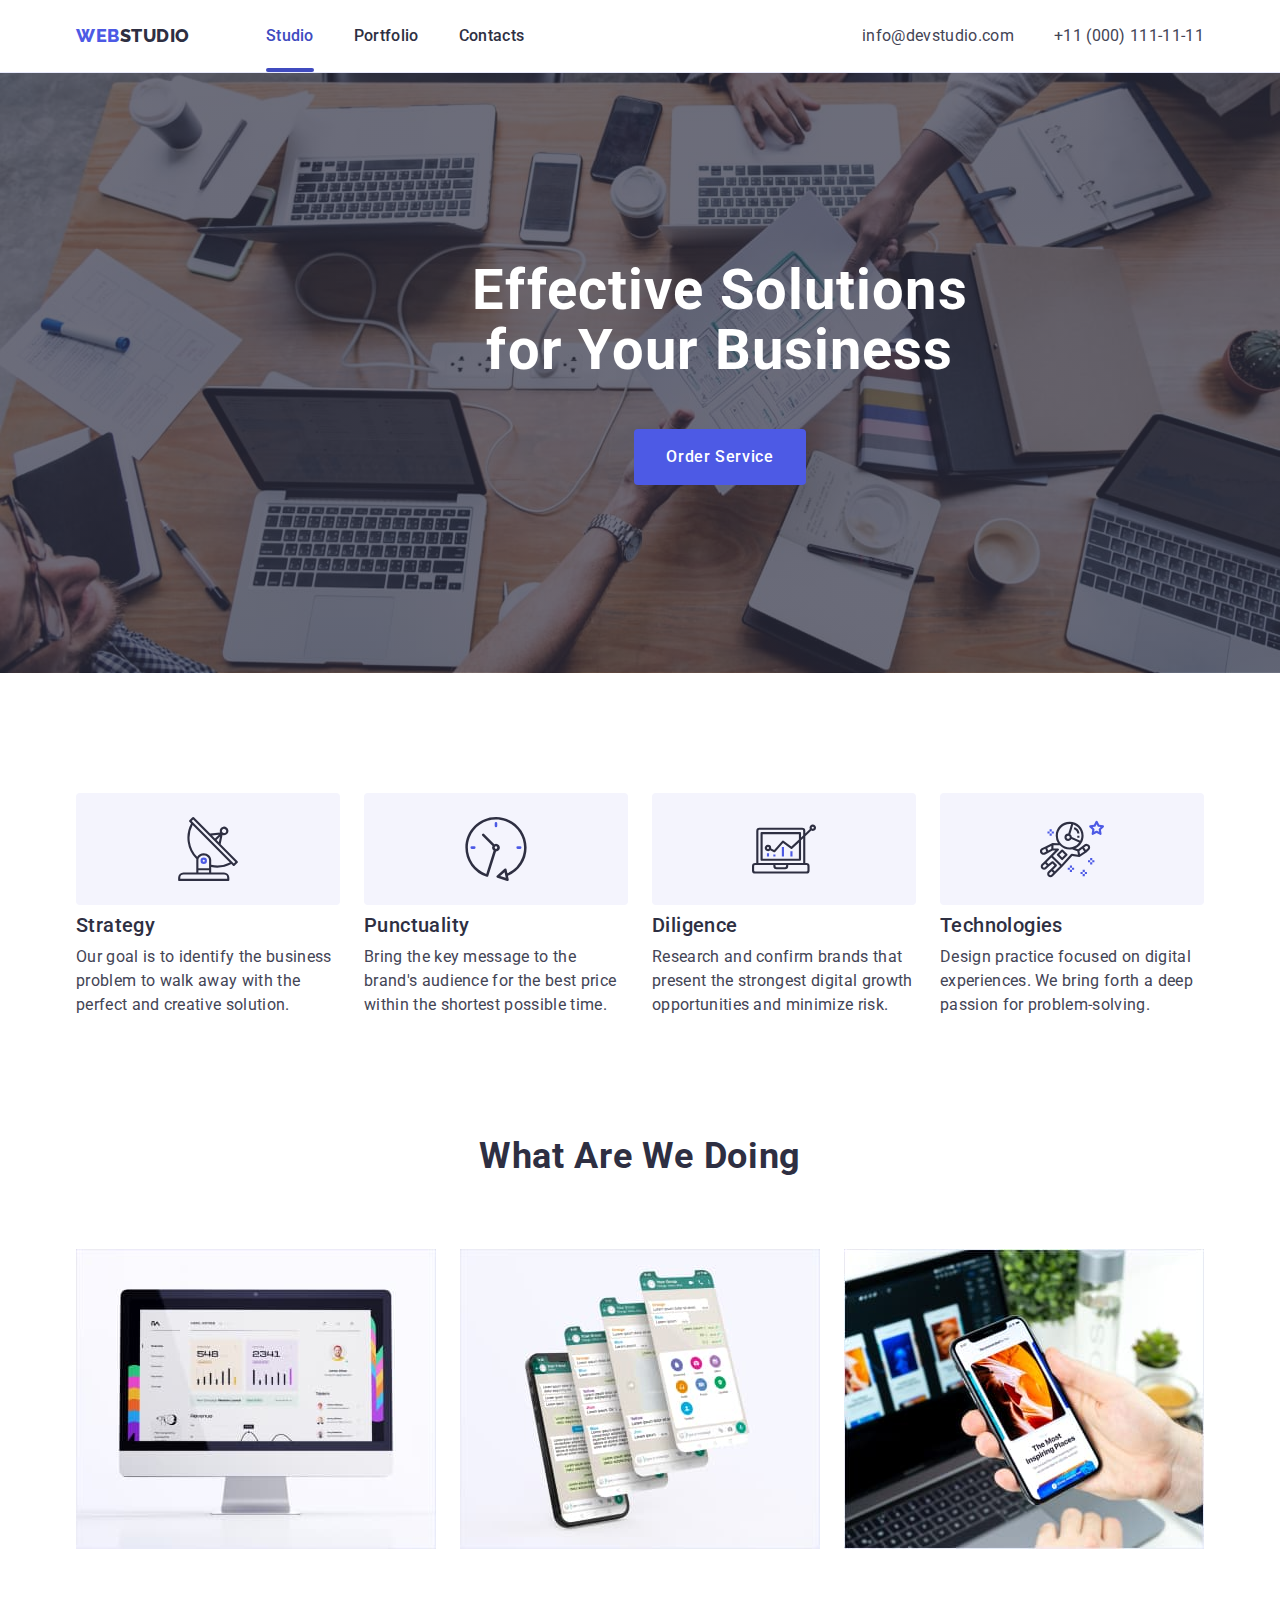
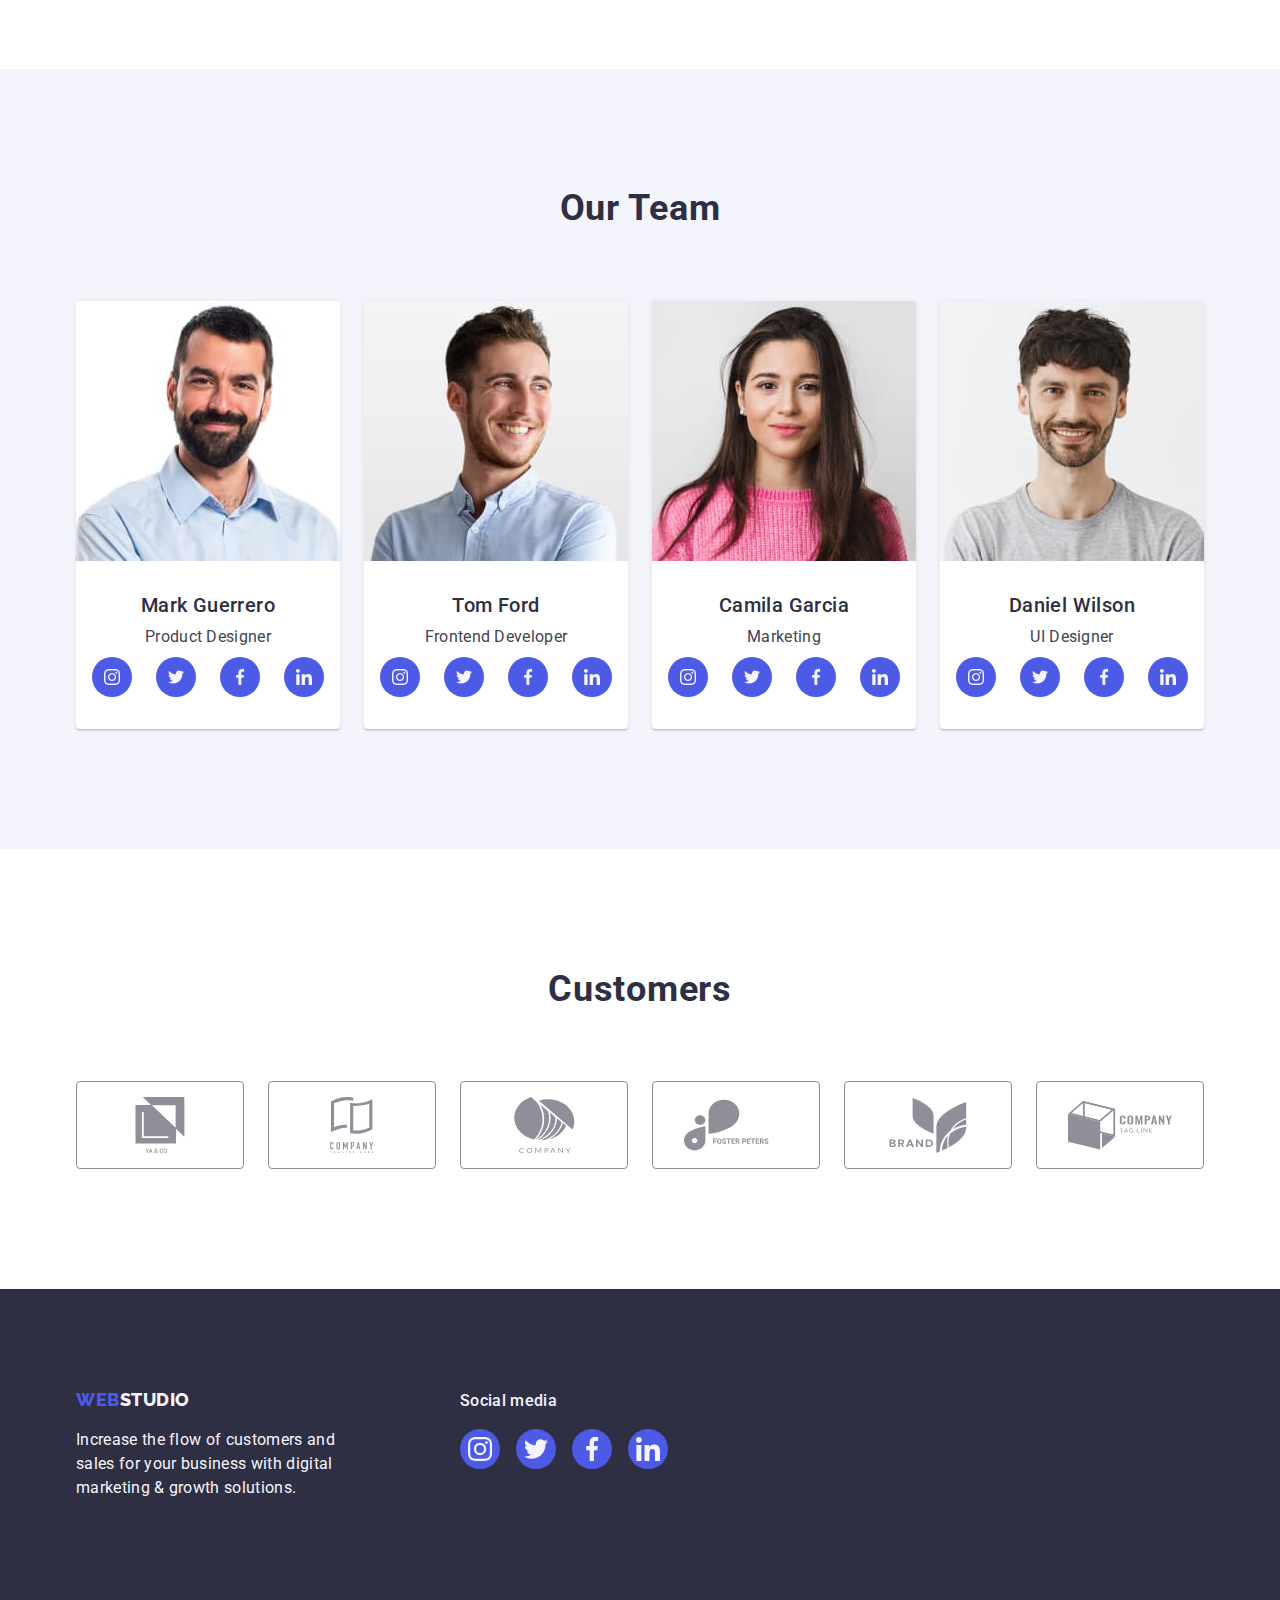
==== index.html @ 8e132cdf "Initial commit" ====
<!DOCTYPE html>
<html lang="en">
  <head>
    <meta charset="UTF-8" />
    <meta http-equiv="X-UA-Compatible" content="IE=edge" />
    <meta name="viewport" content="width=device-width, initial-scale=1.0" />
    <title>Document</title>
    <link rel="preconnect" href="https://fonts.googleapis.com" />
    <link rel="preconnect" href="https://fonts.gstatic.com" crossorigin />
    <link
      href="https://fonts.googleapis.com/css2?family=Montserrat:wght@400;700&family=Raleway:wght@800&family=Roboto:wght@400;500;700;900&display=swap"
      rel="stylesheet"
    />
    <link
      rel="stylesheet"
      href="https://cdn.jsdelivr.net/npm/modern-normalize@1.1.0/modern-normalize.min.css"
    />
    <link href="./css/styles.css" rel="stylesheet" />
  </head>
  <body>
    <header class="header">
      <div class="container page-header-container">
        <nav class="header-navigation">
          <a href="./index.html" class="logo link"
            >Web<span class="header-logo-second">Studio</span></a
          >
          <ul class="header-list list">
            <li class="header-item">
              <a href="./index.html" class="header-link link active">Studio</a>
            </li>
            <li class="header-item">
              <a href="./portfolio.html" class="header-link link">Portfolio</a>
            </li>
            <li class="header-item">
              <a href="" class="header-link link">Contacts</a>
            </li>
          </ul>
        </nav>
        <address class="adress">
          <ul class="header-list list">
            <li class="header-item">
              <a
                href="mailto:info@devstudio.com"
                class="header-link-adress link"
                >info@devstudio.com</a
              >
            </li>
            <li class="header-item">
              <a href="tel:+110001111111" class="header-link-adress link"
                >+11 (000) 111-11-11</a
              >
            </li>
          </ul>
        </address>
      </div>
    </header>
    <main>
      <!--HERO-->
      <section class="hero">
        <div class="container hero-container">
          <h1 class="hero-title">Effective Solutions for Your Business</h1>
          <button type="button" class="hero-button" data-modal-open>
            Order Service
          </button>
        </div>
      </section>
      <!--BASIS-->
      <section class="basis section">
        <div class="container">
          <h2 hidden class="basis-title-hidden">Work principles</h2>
          <ul class="basis-list list">
            <li class="basis-item">
              <div class="basis-link">
                <svg class="basis-icon" width="64" height="64">
                  <use href="./images/for_sprite/sprite.svg#icon-antenna"></use>
                </svg>
              </div>
              <h3 class="basis-mini-title">Strategy</h3>
              <p class="basis-text">
                Our goal is to identify the business problem to walk away with
                the perfect and creative solution.
              </p>
            </li>
            <li class="basis-item">
              <div class="basis-link">
                <svg class="basis-icon" width="64" height="64">
                  <use href="./images/for_sprite/sprite.svg#icon-clock"></use>
                </svg>
              </div>
              <h3 class="basis-mini-title">Punctuality</h3>
              <p class="basis-text">
                Bring the key message to the brand's audience for the best price
                within the shortest possible time.
              </p>
            </li>
            <li class="basis-item">
              <div class="basis-link">
                <svg class="basis-icon" width="64" height="64">
                  <use href="./images/for_sprite/sprite.svg#icon-diagram"></use>
                </svg>
              </div>
              <h3 class="basis-mini-title">Diligence</h3>
              <p class="basis-text">
                Research and confirm brands that present the strongest digital
                growth opportunities and minimize risk.
              </p>
            </li>
            <li class="basis-item">
              <div class="basis-link">
                <svg class="basis-icon" width="64" height="64">
                  <use
                    href="./images/for_sprite/sprite.svg#icon-astronaut"
                  ></use>
                </svg>
              </div>
              <h3 class="basis-mini-title">Technologies</h3>
              <p class="basis-text">
                Design practice focused on digital experiences. We bring forth a
                deep passion for problem-solving.
              </p>
            </li>
          </ul>
        </div>
      </section>
      <!--Work-->
      <section class="work">
        <div class="container">
          <h2 class="work-title">What are we doing</h2>
          <ul class="work-list list">
            <li class="work-item">
              <img
                class="work-img"
                src="./images/computer.jpg"
                alt="computer"
                width="360"
                height="300"
              />
            </li>
            <li class="work-item">
              <img
                class="work-img"
                src="./images/phone.jpg"
                alt="phone screen"
                width="360"
                height="300"
              />
            </li>
            <li class="work-item">
              <img
                class="work-img"
                src="./images/phoneinhands.jpg"
                alt="phone and computer"
                width="360"
                height="300"
              />
            </li>
          </ul>
        </div>
      </section>
      <!--Team-->
      <section class="team section">
        <div class="container">
          <h2 class="team-main-title">Our Team</h2>
          <ul class="team-list list">
            <li class="team-item">
              <img
                class="team-img"
                src="./images/markguerrero.jpg"
                alt="Mark Guerrero"
                width="264"
                height="260"
              />
              <div class="our-team">
                <h3 class="team-second-title">Mark Guerrero</h3>
                <p class="team-text">Product Designer</p>
                <ul class="social-list list">
                  <li class="social-list-item">
                    <a href="" class="social-list-link">
                      <svg class="social-list-icon" width="16" height="16">
                        <use
                          href="./images/for_sprite/sprite.svg#icon-instagram"
                        ></use>
                      </svg>
                    </a>
                  </li>
                  <li class="social-list-item">
                    <a href="" class="social-list-link">
                      <svg class="social-list-icon" width="16" height="16">
                        <use
                          href="./images/for_sprite/sprite.svg#icon-twitter"
                        ></use>
                      </svg>
                    </a>
                  </li>
                  <li class="social-list-item">
                    <a href="" class="social-list-link">
                      <svg class="social-list-icon" width="16" height="16">
                        <use
                          href="./images/for_sprite/sprite.svg#icon-facebook"
                        ></use>
                      </svg>
                    </a>
                  </li>
                  <li class="social-list-item">
                    <a href="" class="social-list-link">
                      <svg class="social-list-icon" width="16" height="16">
                        <use
                          href="./images/for_sprite/sprite.svg#icon-linkedin"
                        ></use>
                      </svg>
                    </a>
                  </li>
                </ul>
              </div>
            </li>
            <li class="team-item">
              <img
                class="team-img"
                src="./images/tomford.jpg"
                alt="Tom Ford"
                width="264"
                height="260"
              />
              <div class="our-team">
                <h3 class="team-second-title">Tom Ford</h3>
                <p class="team-text">Frontend Developer</p>
                <ul class="social-list list">
                  <li class="social-list-item">
                    <a href="" class="social-list-link">
                      <svg class="social-list-icon" width="16" height="16">
                        <use
                          href="./images/for_sprite/sprite.svg#icon-instagram"
                        ></use>
                      </svg>
                    </a>
                  </li>
                  <li class="social-list-item">
                    <a href="" class="social-list-link">
                      <svg class="social-list-icon" width="16" height="16">
                        <use
                          href="./images/for_sprite/sprite.svg#icon-twitter"
                        ></use>
                      </svg>
                    </a>
                  </li>
                  <li class="social-list-item">
                    <a href="" class="social-list-link">
                      <svg class="social-list-icon" width="16" height="16">
                        <use
                          href="./images/for_sprite/sprite.svg#icon-facebook"
                        ></use>
                      </svg>
                    </a>
                  </li>
                  <li class="social-list-item">
                    <a href="" class="social-list-link">
                      <svg class="social-list-icon" width="16" height="16">
                        <use
                          href="./images/for_sprite/sprite.svg#icon-linkedin"
                        ></use>
                      </svg>
                    </a>
                  </li>
                </ul>
              </div>
            </li>
            <li class="team-item">
              <img
                class="team-img"
                src="./images/camilagarcia.jpg"
                alt="Camila Garcia"
                width="264"
                height="260"
              />
              <div class="our-team">
                <h3 class="team-second-title">Camila Garcia</h3>
                <p class="team-text">Marketing</p>
                <ul class="social-list list">
                  <li class="social-list-item">
                    <a href="" class="social-list-link">
                      <svg class="social-list-icon" width="16" height="16">
                        <use
                          href="./images/for_sprite/sprite.svg#icon-instagram"
                        ></use>
                      </svg>
                    </a>
                  </li>
                  <li class="social-list-item">
                    <a href="" class="social-list-link">
                      <svg class="social-list-icon" width="16" height="16">
                        <use
                          href="./images/for_sprite/sprite.svg#icon-twitter"
                        ></use>
                      </svg>
                    </a>
                  </li>
                  <li class="social-list-item">
                    <a href="" class="social-list-link">
                      <svg class="social-list-icon" width="16" height="16">
                        <use
                          href="./images/for_sprite/sprite.svg#icon-facebook"
                        ></use>
                      </svg>
                    </a>
                  </li>
                  <li class="social-list-item">
                    <a href="" class="social-list-link">
                      <svg class="social-list-icon" width="16" height="16">
                        <use
                          href="./images/for_sprite/sprite.svg#icon-linkedin"
                        ></use>
                      </svg>
                    </a>
                  </li>
                </ul>
              </div>
            </li>
            <li class="team-item">
              <img
                class="team-img"
                src="./images/danielwilson.jpg"
                alt="Daniel Wilson"
                width="264"
                height="260"
              />
              <div class="our-team">
                <h3 class="team-second-title">Daniel Wilson</h3>
                <p class="team-text">UI Designer</p>
                <ul class="social-list list">
                  <li class="social-list-item">
                    <a href="" class="social-list-link">
                      <svg class="social-list-icon" width="16" height="16">
                        <use
                          href="./images/for_sprite/sprite.svg#icon-instagram"
                        ></use>
                      </svg>
                    </a>
                  </li>
                  <li class="social-list-item">
                    <a href="" class="social-list-link">
                      <svg class="social-list-icon" width="16" height="16">
                        <use
                          href="./images/for_sprite/sprite.svg#icon-twitter"
                        ></use>
                      </svg>
                    </a>
                  </li>
                  <li class="social-list-item">
                    <a href="" class="social-list-link">
                      <svg class="social-list-icon" width="16" height="16">
                        <use
                          href="./images/for_sprite/sprite.svg#icon-facebook"
                        ></use>
                      </svg>
                    </a>
                  </li>
                  <li class="social-list-item">
                    <a href="" class="social-list-link">
                      <svg class="social-list-icon" width="16" height="16">
                        <use
                          href="./images/for_sprite/sprite.svg#icon-linkedin"
                        ></use>
                      </svg>
                    </a>
                  </li>
                </ul>
              </div>
            </li>
          </ul>
        </div>
      </section>

      <!--Customers-->

      <section class="customers section">
        <div class="customers-container container">
          <h2 class="customers-title">Customers</h2>
          <ul class="customers-list list">
            <li class="customers-list-item">
              <a href="" class="customers-list-link link">
                <svg class="customers-list-icon" width="104" height="56">
                  <use
                    href="./images/for_sprite/sprite.svg#icon-group-one"
                  ></use>
                </svg>
              </a>
            </li>
            <li class="customers-list-item">
              <a href="" class="customers-list-link link">
                <svg class="customers-list-icon" width="104" height="56">
                  <use
                    href="./images/for_sprite/sprite.svg#icon-group-two"
                  ></use>
                </svg>
              </a>
            </li>
            <li class="customers-list-item">
              <a href="" class="customers-list-link link">
                <svg class="customers-list-icon" width="104" height="56">
                  <use
                    href="./images/for_sprite/sprite.svg#icon-group-three"
                  ></use>
                </svg>
              </a>
            </li>
            <li class="customers-list-item">
              <a href="" class="customers-list-link link">
                <svg class="customers-list-icon" width="104" height="56">
                  <use
                    href="./images/for_sprite/sprite.svg#icon-group-four"
                  ></use>
                </svg>
              </a>
            </li>
            <li class="customers-list-item">
              <a href="" class="customers-list-link link">
                <svg class="customers-list-icon" width="104" height="56">
                  <use
                    href="./images/for_sprite/sprite.svg#icon-group-five"
                  ></use>
                </svg>
              </a>
            </li>
            <li class="customers-list-item">
              <a href="" class="customers-list-link link">
                <svg class="customers-list-icon" width="104" height="56">
                  <use
                    href="./images/for_sprite/sprite.svg#icon-group-six"
                  ></use>
                </svg>
              </a>
            </li>
          </ul>
        </div>
      </section>
    </main>
    <footer class="footer page-footer-container">
      <div class="container main-footer-container">
        <div class="footer-container">
          <a href="./index.html" class="logo link"
            >Web<span class="footer-logo-second">Studio</span></a
          >
          <p class="footer-text">
            Increase the flow of customers and sales for your business with
            digital marketing & growth solutions.
          </p>
        </div>
        <div class="footer-social-container">
          <p class="footer-title">Social media</p>
          <ul class="footer-social-list list">
            <li class="footer-social-list-item">
              <a href="" class="footer-social-list-link">
                <svg class="social-list-icon" width="24" height="24">
                  <use
                    href="./images/for_sprite/sprite.svg#icon-instagram"
                  ></use>
                </svg>
              </a>
            </li>
            <li class="social-list-item">
              <a href="" class="footer-social-list-link">
                <svg class="social-list-icon" width="24" height="24">
                  <use href="./images/for_sprite/sprite.svg#icon-twitter"></use>
                </svg>
              </a>
            </li>
            <li class="social-list-item">
              <a href="" class="footer-social-list-link">
                <svg class="social-list-icon" width="24" height="24">
                  <use
                    href="./images/for_sprite/sprite.svg#icon-facebook"
                  ></use>
                </svg>
              </a>
            </li>
            <li class="social-list-item">
              <a href="" class="footer-social-list-link">
                <svg class="social-list-icon" width="24" height="24">
                  <use
                    href="./images/for_sprite/sprite.svg#icon-linkedin"
                  ></use>
                </svg>
              </a>
            </li>
          </ul>
        </div>
      </div>
    </footer>

    <div class="backdrop is-hidden" data-modal>
      <div class="modal">
        <button type="button" class="modal-close-btn" data-modal-close>
          <svg class="modal-close-btn-icon" width="8" height="8">
            <use href="./images/for_sprite/sprite.svg#icon-close-modal"></use>
          </svg>
        </button>
      </div>
    </div>
    <script src="./js/modal.js"></script>
  </body>
</html>
---- css/styles.css ----
:root {
  --main-color-text: #2e2f42;
  --second-color-text: #434455;
  --main-color-backgrond-dark: #2e2f42;
  --second-color-background-dark: #434455;

  --main-color-background-light: #ffffff;
  --second-color-background-light: #f4f4fd;
  --color-focus-hover: #404bbf;
  --color-logo-button: #4d5ae5;
  --background-img-color: GREY;
  --border-color: #e7e9fc;
  --social-hover-color: #31d0aa;
  --customers-color: #8e8f99;

  --transition-duration-and-timing: 250ms cubic-bezier(0.4, 0, 0.2, 1);

  --modal-window-background: #fcfcfc;
}
body {
  font-family: "Roboto", sans-serif;
  color: var(--second-color-background-dark);
  background-color: var(--main-color-background-light);
}

h1,
h2,
h3,
h4,
h5,
h6,
p {
  margin-top: 0;
  margin-bottom: 0;
}

ul {
  margin-top: 0;
  margin-bottom: 0;
  padding-left: 0;
}

img {
  display: block;
}

button {
  cursor: pointer;
}

.list {
  list-style: none;
}

.link {
  text-decoration: none;
}

.container {
  margin-left: auto;
  margin-right: auto;
  width: 1158px;
  padding-left: 15px;
  padding-right: 15px;
}

.section {
  padding-top: 120px;
  padding-bottom: 120px;
}

/*=================================================MAIN PAGE=============================================*/

/* ==================HEADER================*/
.page-header-container {
  display: flex;
  align-items: center;
  justify-content: space-between;
}

.header {
  padding-top: 24px;
  padding-bottom: 24px;
  border-bottom: 1px solid var(--border-color);
}
.header-navigation {
  display: flex;
  align-items: center;
}
.logo {
  font-family: "Raleway", sans-serif;
  font-weight: 800;
  font-size: 18px;
  line-height: 1.17;
  letter-spacing: 0.03em;
  text-transform: uppercase;
  color: var(--color-logo-button);
}
.header-logo-second {
  color: var(--main-color-text);
  margin-right: 76px;
}
.header-list {
  display: flex;
  align-items: center;
}
.header-item:not(:last-child) {
  margin-right: 40px;
}
.header-link {
  display: block;
  font-weight: 500;
  font-size: 16px;
  line-height: 1.5;
  letter-spacing: 0.02em;
  color: var(--main-color-text);
  position: relative;

  transition: color var(--transition-duration-and-timing);
}
.header-link:hover,
.header-link:focus {
  color: var(--color-focus-hover);
}

.active {
  color: var(--color-focus-hover);
}

.active::after {
  position: absolute;
  content: "";
  display: block;
  width: 100%;
  height: 4px;
  left: 0px;
  top: 44px;
  border-radius: 2px;
  background-color: var(--color-focus-hover);
}

.adress {
  font-style: normal;
}

.header-link-adress {
  font-weight: 400;
  font-size: 16px;
  line-height: 1.5;
  letter-spacing: 0.02em;
  color: var(--second-color-text);

  transition: color var(--transition-duration-and-timing);
}
.header-link-adress:hover,
.header-link-adress:focus {
  color: var(--color-focus-hover);
}

/* ==================FOOTER================*/

.footer {
  background: var(--main-color-backgrond-dark);
  padding-top: 100px;
  padding-bottom: 100px;
}
.page-footer-container {
  display: flex;
}
.footer-logo-second {
  font-weight: 800;
  font-size: 18px;
  line-height: 1.17;
  letter-spacing: 0.03em;
  text-transform: uppercase;
  color: var(--second-color-background-light);
}
.footer-container {
  width: 264px;
}
.footer-link {
}
.footer-text {
  margin-top: 18px;
  font-size: 16px;
  line-height: 1.5;
  letter-spacing: 0.02em;
  color: var(--second-color-background-light);
  width: 264px;
}
.footer-social-list {
  display: flex;
  justify-content: center;
  gap: 16px;
}
.footer-title {
  font-weight: 500;
  font-size: 16px;
  line-height: 24px;
  letter-spacing: 0.02em;
  color: var(--second-color-background-light);
  margin-bottom: 16px;
}
.footer-social-container {
  margin-left: 120px;
}

.main-footer-container {
  display: flex;
}

.footer-social-list-link {
  width: 40px;
  height: 40px;
  border-radius: 50%;
  background-color: var(--color-logo-button);
  display: flex;
  justify-content: center;
  align-items: center;

  transition: background var(--transition-duration-and-timing);
}

.footer-social-list-link:hover,
.footer-social-list-link:focus {
  background: var(--social-hover-color);
}

/*-------------------HERO-------------*/

.hero {
  background: var(--main-color-text);
  padding-top: 188px;
  padding-bottom: 188px;
  background-image: linear-gradient(
      rgba(46, 47, 66, 0.7),
      rgba(46, 47, 66, 0.7)
    ),
    url("../images/bg.jpg");
  width: 1440px;
  margin-left: auto;
  margin-right: auto;
  background-size: cover;
  background-color: var(--background-img-color);
  background-position: center;
  background-repeat: no-repeat;
}
.hero-title {
  width: 496px;
  margin-bottom: 48px;
  margin-right: auto;
  margin-left: auto;
  font-size: 56px;
  line-height: 1.07;
  letter-spacing: 0.02em;
  text-align: center;
  color: var(--main-color-background-light);
}
.hero-button {
  display: block;
  margin-right: auto;
  margin-left: auto;
  border-radius: 4px;
  border: none;
  padding: 16px 32px 16px 32px;
  font-family: inherit;
  font-weight: 500;
  font-size: 16px;
  line-height: 1.5;
  letter-spacing: 0.04em;
  color: var(--main-color-background-light);
  background: var(--color-logo-button);

  transition: background-color var(--transition-duration-and-timing),
    box-shadow var(--transition-duration-and-timing);
}
.hero-button:hover,
.hero-button:focus {
  background-color: var(--color-focus-hover);
  box-shadow: 0px 4px 4px rgba(0, 0, 0, 0.15);
}

/*-------------------BASIS-------------*/
.basis {
}
.basis-title-hidden {
}
.basis-list {
  display: flex;
}
.basis-item:not(:last-child) {
  margin-right: 24px;
}

.basis-item {
  width: calc((100% - 72px) / 4);
}

.basis-mini-title {
  margin-bottom: 8px;
  font-weight: 500;
  font-size: 20px;
  line-height: 1.2;
  letter-spacing: 0.02em;
  color: var(--main-color-text);
}
.basis-text {
  font-size: 16px;
  line-height: 1.5;
  letter-spacing: 0.02em;
  color: var(--second-color-text);
}

.basis-link {
  background: var(--second-color-background-light);
  border-radius: 4px;
  height: 112px;
  display: flex;
  justify-content: center;
  align-items: center;
  margin-bottom: 8px;
}

/*-------------------WORK-------------*/
.work {
  padding-bottom: 120px;
}
.work-title {
  margin-bottom: 72px;
  font-size: 36px;
  line-height: 1.11;
  letter-spacing: 0.02em;
  text-transform: capitalize;
  text-align: center;
  color: var(--main-color-text);
}
.work-list {
  display: flex;
  flex-wrap: wrap;
  gap: 24px;
}

.work-img {
  flex-basis: calc((100% - 48px) / 3);
  display: block;
  max-width: 100%;
  height: auto;
}

/*-------------------TEAM-------------*/
.team {
  background-color: var(--second-color-background-light);
}
.team-main-title {
  margin-bottom: 72px;
  font-size: 36px;
  line-height: 1.11;
  letter-spacing: 0.02em;
  text-transform: capitalize;
  text-align: center;
  color: var(--main-color-text);
}
.team-list {
  display: flex;
  justify-content: center;
  flex-wrap: wrap;
  gap: 24px;
}
.team-item {
  background-color: var(--main-color-background-light);
  box-shadow: 0px 1px 6px rgba(46, 47, 66, 0.08),
    0px 1px 1px rgba(46, 47, 66, 0.16), 0px 2px 1px rgba(46, 47, 66, 0.08);
  border-radius: 0px 0px 4px 4px;
}
.team-img {
  flex-basis: calc((100% - 72px) / 4);
  display: block;
  max-width: 100%;
  height: auto;
}
.team-second-title {
  margin-bottom: 8px;
  font-weight: 500;
  font-size: 20px;
  line-height: 1.2;
  letter-spacing: 0.02em;
  text-align: center;
  color: var(--main-color-text);
  background-color: var(--main-color-bacground-light);
}
.team-text {
  font-size: 16px;
  line-height: 1.5;
  letter-spacing: 0.02em;
  text-align: center;
  color: var(--second-color-text);
  background-color: var(--main-color-background-light);
  margin-bottom: 8px;
}
.our-team {
  padding: 32px 16px 32px 16px;
}
.social-list {
  display: flex;
  justify-content: center;
  gap: 24px;
}

.social-list-link {
  width: 40px;
  height: 40px;
  border-radius: 50%;
  background-color: var(--color-logo-button);
  display: flex;
  justify-content: center;
  align-items: center;

  transition: background var(--transition-duration-and-timing);
}
.social-list-link:hover,
.social-list-link:focus {
  background: var(--color-focus-hover);
}
.social-list-icon {
  fill: var(--second-color-background-light);
}

/*---------------------Customers-----------------*/

.customers {
}
.customers-container {
}
.customers-title {
  font-size: 36px;
  line-height: 40px;
  text-align: center;
  letter-spacing: 0.02em;
  text-transform: capitalize;
  color: var(--main-color-text);
  margin-bottom: 72px;
}
.customers-list {
  display: flex;
  gap: 24px;
  justify-content: center;
  align-items: center;
}
.customers-list-item {
  width: calc((1128px - 120px) / 6);
  height: 88px;
}

.customers-list-link {
  width: 100%;
  height: 100%;
  border: 1px solid var(--customers-color);
  border-radius: 4px;
  display: flex;
  justify-content: center;
  align-items: center;
  color: var(--customers-color);

  transition: border-color var(--transition-duration-and-timing),
    fill var(--transition-duration-and-timing);
}
.customers-list-icon {
  /*fill: var(--customers-color);*/
  fill: currentColor;
  transition: fill var(--transition-duration-and-timing);
}

.customers-list-link:hover,
.customers-list-link:focus {
  border-color: var(--color-focus-hover);
}
.customers-list-link:hover .customers-list-icon,
.customers-list-link:focus .customers-list-icon {
  fill: var(--color-focus-hover);
}

/*=================================================PORTFOLIO=============================================*/
/*---------------------Control Panel------------*/

.control-panel {
  padding-top: 96px;
  padding-bottom: 120px;
}
.control-panel-title {
}
.control-panel-list {
  margin-bottom: 72px;
  display: flex;
  justify-content: center;
}
.control-panel-item:not(:last-child) {
  margin-right: 24px;
}
.control-panel-buttom {
  border-color: var(--second-color-background-light);
  border: transparent;
  border-radius: 4px;
  padding-top: 12px;
  padding-bottom: 12px;
  padding-left: 24px;
  padding-right: 24px;
  font-family: inherit;
  font-weight: 500;
  font-size: 16px;
  line-height: 1.5;
  letter-spacing: 0.04em;
  color: var(--color-logo-button);
  background: var(--second-color-background-light);

  transition: background var(--transition-duration-and-timing),
    border-color var(--transition-duration-and-timing),
    color var(--transition-duration-and-timing),
    box-shadow var(--transition-duration-and-timing);
}
.control-panel-buttom:hover,
.control-panel-buttom:focus {
  background: var(--color-focus-hover);
  border-color: var(--color-focus-hover);
  color: var(--main-color-background-light);
  box-shadow: 0px 3px 1px rgba(0, 0, 0, 0.1), 0px 2px 1px rgba(0, 0, 0, 0.08),
    0px 2px 2px rgba(0, 0, 0, 0.12);
}

/*----------------------Gallery------------------*/
.gallery {
}

.gallery-list {
  display: flex;
  flex-wrap: wrap;
  gap: 48px 24px;
  justify-content: center;
}
.gallery-container {
}

.gallery-item {
  flex-basis: calc((100% - 48px) / 3);
}
.gallery-img {
  display: block;
  max-width: 100%;
  height: auto;
}
.gallery-title {
  margin-bottom: 8px;
  font-weight: 500;
  font-size: 20px;
  line-height: 1.2;
  letter-spacing: 0.02em;
  color: var(--main-color-text);
}
.gallery-text {
  font-size: 16px;
  line-height: 1.5;
  letter-spacing: 0.02em;
  color: var(--second-color-text);
}
.gallery-border {
  padding: 32px 16px;
  border: 1px solid var(--border-color);
}
.gallery-link {
  display: block;
  transition: box-shadow var(--transition-duration-and-timing);
}

.gallery-link:hover,
.gallery-link:focus {
  box-shadow: 0px 1px 6px rgba(46, 47, 66, 0.08),
    0px 1px 1px rgba(46, 47, 66, 0.16), 0px 2px 1px rgba(46, 47, 66, 0.08);
}

.gallery-list-overlay {
  position: relative;
  overflow: hidden;
}
.overlay {
  background-color: var(--color-logo-button);
  color: var(--second-color-background-light);
  font-size: 16px;
  line-height: 24px;
  letter-spacing: 0.02em;
  padding-top: 40px;
  padding-left: 32px;
  padding-right: 32px;
  position: absolute;
  left: 0;
  top: 0;
  width: 100%;
  height: 100%;
  overflow: hidden;
  transform: translate(0%, 100%);
  transition: transform var(--transition-duration-and-timing);
}

.gallery-link:hover .overlay,
.gallery-link:focus .overlay {
  transform: translate(0%, 0%);
}

/*=======================================Modal Window===================================*/

.backdrop {
  position: fixed;
  top: 0;
  left: 0;
  width: 100%;
  height: 100%;
  background-color: rgba(46, 47, 66, 0.4);
  z-index: 100;
  transition: opacity var(--transition-duration-and-timing),
    visibility var(--transition-duration-and-timing);
}

.backdrop.is-hidden {
  opacity: 0;
  visibility: hidden;
  pointer-events: none;
}

.modal {
  width: 408px;
  height: 576px;
  background-color: var(--modal-window-background);
  position: absolute;
  top: 50%;
  left: 50%;
  transform: translate(-50%, -50%);
}

.modal-close-btn {
  background: #e7e9fc;
  border: 1px solid rgba(0, 0, 0, 0.1);
  padding: 0;
  width: 24px;
  height: 24px;
  border-radius: 50%;
  display: flex;
  justify-content: center;
  align-items: center;
  position: absolute;
  top: 24px;
  right: 24px;
  transition: background-color var(--transition-duration-and-timing);
}

.modal-close-btn:hover,
.modal-close-btn:focus {
  background-color: var(--color-focus-hover);
}

.modal-close-btn-icon {
  transition: fill var(--transition-duration-and-timing);
}

.modal-close-btn:hover .modal-close-btn-icon,
.modal-close-btn:focus .modal-close-btn-icon {
  fill: var(--main-color-background-light);
}
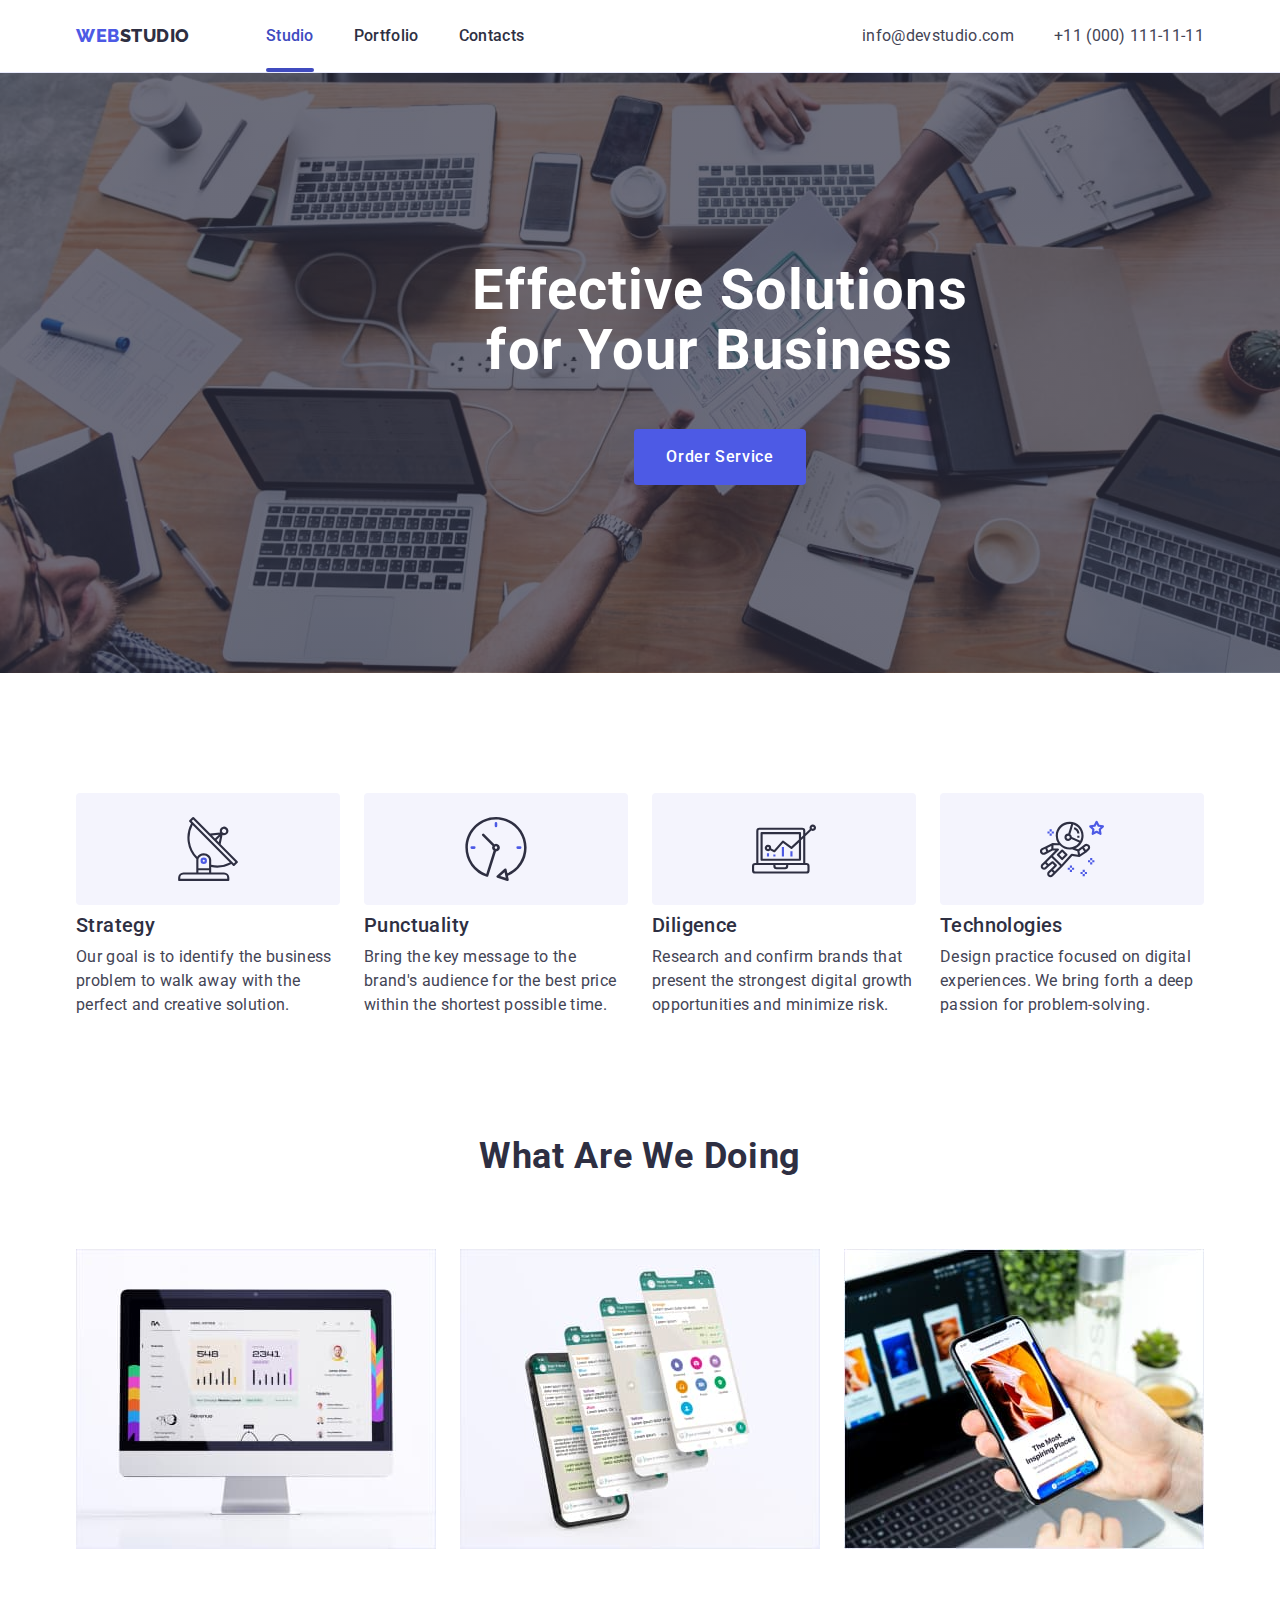
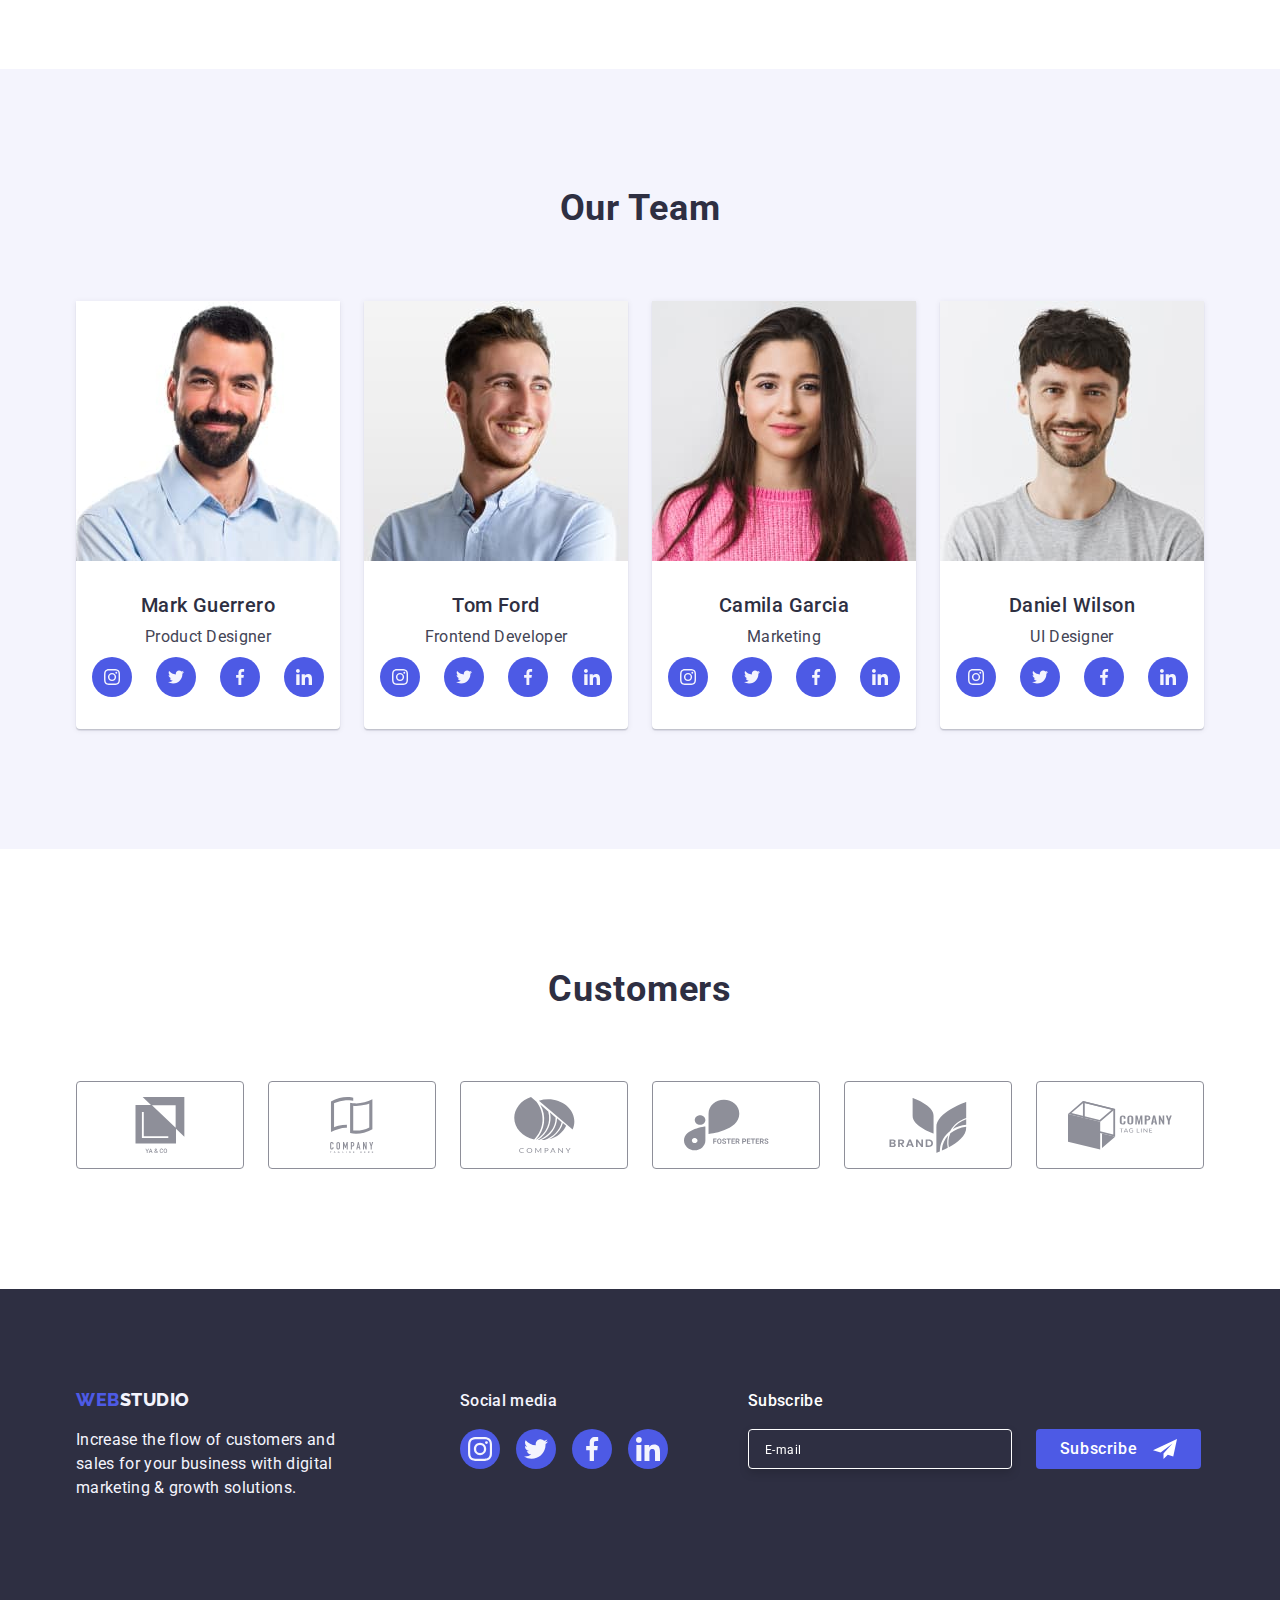
==== commit 2977bf5c: "update file" ====
--- a/index.html
+++ b/index.html
@@ -67,7 +67,7 @@
       <!--BASIS-->
       <section class="basis section">
         <div class="container">
-          <h2 hidden class="basis-title-hidden">Work principles</h2>
+          <h2 class="basis-title-hidden visually-hidden">Work principles</h2>
           <ul class="basis-list list">
             <li class="basis-item">
               <div class="basis-link">
@@ -484,6 +484,25 @@
             </li>
           </ul>
         </div>
+        <div class="footer-email-container">
+          <p class="footer-input-title">Subscribe</p>
+          <form class="footer-form">
+            <div class="footer-form-input-button">
+              <input
+                type="email"
+                name="user_email"
+                class="footer-modal-form-input"
+                placeholder="E-mail"
+              />
+              <button type="submit" class="footer-form-button">
+                Subscribe
+                <svg class="footer-plane-icon" width="24" height="24">
+                  <use href="./images/for_sprite/sprite.svg#icon-plane"></use>
+                </svg>
+              </button>
+            </div>
+          </form>
+        </div>
       </div>
     </footer>
 
@@ -494,6 +513,76 @@
             <use href="./images/for_sprite/sprite.svg#icon-close-modal"></use>
           </svg>
         </button>
+        <form class="modal-form">
+          <p class="modal-text">
+            Leave your contacts and we will call you back
+          </p>
+          <label class="modal-form-field">
+            <span class="modal-form-input-desc">Name*</span>
+            <span class="modal-form-input-wrapper">
+              <input
+                type="text"
+                name="user_name"
+                class="modal-form-input"
+                required
+                pattern="[a-zA-Z]+"
+                minlength="2"
+              />
+              <svg class="modal-icon-svg" width="18" height="24">
+                <use href="./images/for_sprite/sprite.svg#icon-person"></use>
+              </svg>
+            </span>
+          </label>
+          <label class="modal-form-field">
+            <span class="modal-form-input-desc">Phone*</span>
+            <span class="modal-form-input-wrapper">
+              <input
+                type="tel"
+                name="user_phone"
+                class="modal-form-input"
+                required
+                pattern="[0-9]{3}-[0-9]{3}-[0-9]{2}-[0-9]{2}"
+                title="xxx-xxx-xx-xx"
+              />
+              <svg class="modal-icon-svg" width="18" height="24">
+                <use href="./images/for_sprite/sprite.svg#icon-phone"></use>
+              </svg>
+            </span>
+          </label>
+          <label class="modal-form-field">
+            <span class="modal-form-input-desc">Email*</span>
+            <span class="modal-form-input-wrapper">
+              <input
+                type="email"
+                name="user_email"
+                class="modal-form-input"
+                required
+              />
+              <svg class="modal-icon-svg" width="18" height="24">
+                <use href="./images/for_sprite/sprite.svg#icon-email"></use>
+              </svg>
+            </span>
+          </label>
+          <label class="modal-form-field">
+            <span class="modal-form-input-desc">Comment</span>
+            <textarea
+              name="user_message"
+              class="modal-form-massage"
+              placeholder="Text input"
+            ></textarea>
+          </label>
+          <input
+            id="user-policy"
+            type="checkbox"
+            name="user_policy"
+            class="modal-form-chek visually-hidden"
+          />
+          <label for="user-policy" class="modal-form-chek-desc"
+            >I accept the terms and conditions of the&nbsp;
+            <a href="" class="modal-form-link">Privacy Policy</a></label
+          >
+          <button type="submit" class="modal-form-button">Send</button>
+        </form>
       </div>
     </div>
     <script src="./js/modal.js"></script>
--- a/css/styles.css
+++ b/css/styles.css
@@ -69,6 +69,18 @@
   padding-bottom: 120px;
 }
 
+.visually-hidden {
+  position: absolute;
+  width: 1px;
+  height: 1px;
+  margin: -1px;
+  border: 0;
+  padding: 0;
+  white-space: nowrap;
+  clip-path: inset(100%);
+  clip: rect(0 0 0 0);
+  overflow: hidden;
+}
 /*=================================================MAIN PAGE=============================================*/
 
 /* ==================HEADER================*/
@@ -224,6 +236,74 @@
 .footer-social-list-link:hover,
 .footer-social-list-link:focus {
   background: var(--social-hover-color);
+}
+
+.footer-email-container {
+  margin-left: 80px;
+}
+.footer-input-title {
+  margin-bottom: 16px;
+  font-weight: 500;
+  font-size: 16px;
+  line-height: 1.5;
+  letter-spacing: 0.02em;
+  color: var(--main-color-background-light);
+}
+.footer-form {
+}
+.footer-modal-form-input {
+  width: 264px;
+  height: 40px;
+  padding-left: 16px;
+  margin-right: 24px;
+  border: 1px solid var(--main-color-background-light);
+  filter: drop-shadow(0px 4px 4px rgba(0, 0, 0, 0.15));
+  border-radius: 4px;
+  background: var(--main-color-text);
+  color: var(--main-color-background-light);
+}
+
+.footer-modal-form-input::placeholder {
+  font-size: 12px;
+  line-height: 2;
+  letter-spacing: 0.04em;
+  color: var(--main-color-background-light);
+}
+
+.footer-form-button {
+  display: flex;
+  align-items: center;
+  justify-content: center;
+  width: 165px;
+  height: 40px;
+  border: none;
+  font-family: inherit;
+
+  font-weight: 500;
+  font-size: 16px;
+  line-height: 1.5;
+  letter-spacing: 0.04em;
+  color: var(--main-color-background-light);
+  background: var(--color-logo-button);
+  border-radius: 4px;
+
+  transition: background-color var(--transition-duration-and-timing),
+    box-shadow var(--transition-duration-and-timing);
+}
+
+.footer-form-button:hover,
+.footer-form-button:focus {
+  background-color: var(--color-focus-hover);
+  box-shadow: 0px 4px 4px rgba(0, 0, 0, 0.15);
+}
+
+.footer-plane-icon {
+  fill: var(--main-color-background-light);
+  margin-left: 16px;
+}
+
+.footer-form-input-button {
+  display: flex;
 }
 
 /*-------------------HERO-------------*/
@@ -564,6 +644,7 @@
 .gallery-border {
   padding: 32px 16px;
   border: 1px solid var(--border-color);
+  border-top: none;
 }
 .gallery-link {
   display: block;
@@ -614,6 +695,7 @@
   height: 100%;
   background-color: rgba(46, 47, 66, 0.4);
   z-index: 100;
+  opacity: 1;
   transition: opacity var(--transition-duration-and-timing),
     visibility var(--transition-duration-and-timing);
 }
@@ -631,7 +713,9 @@
   position: absolute;
   top: 50%;
   left: 50%;
-  transform: translate(-50%, -50%);
+  transform: translate(-50%, -50%) scale(1);
+  padding-left: 24px;
+  padding-right: 24px;
 }
 
 .modal-close-btn {
@@ -663,3 +747,145 @@
 .modal-close-btn:focus .modal-close-btn-icon {
   fill: var(--main-color-background-light);
 }
+
+.modal-form {
+  display: flex;
+  flex-direction: column;
+}
+.modal-text {
+  margin-top: 72px;
+  margin-bottom: 16px;
+  font-weight: 500;
+  font-size: 16px;
+  line-height: 1.5;
+  text-align: center;
+  letter-spacing: 0.02em;
+  color: var(--main-color-backgrond-dark);
+}
+.modal-form-field {
+  margin-bottom: 8px;
+}
+.modal-form-input-desc {
+  display: block;
+  font-size: 12px;
+  line-height: 1.2;
+  letter-spacing: 0.04em;
+  color: var(--customers-color);
+  margin-bottom: 4px;
+}
+.modal-form-input {
+  width: 100%;
+  height: 40px;
+  border: 1px solid rgba(46, 47, 66, 0.4);
+  border-radius: 4px;
+  padding-left: 38px;
+  color: var(--main-color-text);
+  transition: border-color var(--transition-duration-and-timing);
+}
+
+.modal-form-input:focus {
+  outline: none;
+  border-color: var(--color-logo-button);
+}
+
+.modal-form-input:focus + .modal-icon-svg {
+  fill: var(--color-logo-button);
+}
+
+.modal-form-massage {
+  resize: none;
+  width: 100%;
+  height: 120px;
+  padding-left: 16px;
+  padding-top: 8px;
+  border-radius: 4px;
+  border: 1px solid rgba(46, 47, 66, 0.4);
+  transition: border-color var(--transition-duration-and-timing);
+}
+
+.modal-form-massage:focus {
+  outline: none;
+  border-color: var(--color-logo-button);
+}
+
+.modal-form-massage::placeholder {
+  font-size: 12px;
+  line-height: 1.2;
+  letter-spacing: 0.04em;
+  color: rgba(46, 47, 66, 0.4);
+}
+
+.modal-form-input-wrapper {
+  position: relative;
+}
+.modal-icon-svg {
+  position: absolute;
+  top: 50%;
+  left: 16px;
+  transform: translateY(-50%);
+  transition: fill var(--transition-duration-and-timing);
+}
+
+.modal-form-chek:checked + .modal-form-chek-desc::before {
+  background: var(--color-focus-hover);
+  border: 1px solid var(--color-focus-hover);
+  background-image: url(../images/Vector.svg);
+  background-repeat: no-repeat;
+  background-position: center;
+}
+
+.modal-form-chek-desc::before {
+  display: block;
+  content: "";
+  width: 16px;
+  height: 16px;
+  border: 1px solid rgba(46, 47, 66, 0.4);
+  border-radius: 2px;
+  cursor: pointer;
+  margin-right: 8px;
+}
+
+.modal-form-chek-desc {
+  display: flex;
+  align-items: center;
+  margin-bottom: 24px;
+
+  font-size: 12px;
+  line-height: 1.2;
+  letter-spacing: 0.04em;
+  color: var(--customers-color);
+}
+
+.modal-form-link {
+  font-size: 12px;
+  line-height: 1.3;
+  letter-spacing: 0.04em;
+  color: var(--color-logo-button);
+}
+
+.modal-form-button {
+  display: block;
+  margin-right: auto;
+  margin-left: auto;
+  width: 169px;
+  height: 56px;
+  border-radius: 4px;
+  border: none;
+  padding: 16px 32px 16px 32px;
+  font-family: inherit;
+  font-weight: 500;
+  font-size: 16px;
+  line-height: 1.5;
+  letter-spacing: 0.04em;
+  color: var(--main-color-background-light);
+  background-color: var(--color-logo-button);
+  box-shadow: 0px 4px 4px rgba(0, 0, 0, 0.15);
+  transition: background-color var(--transition-duration-and-timing),
+    box-shadow var(--transition-duration-and-timing);
+}
+
+.modal-form-button:hover,
+.modal-form-button:focus {
+  background-color: var(--color-focus-hover);
+  box-shadow: 0px 4px 4px rgba(0, 0, 0, 0.15);
+}
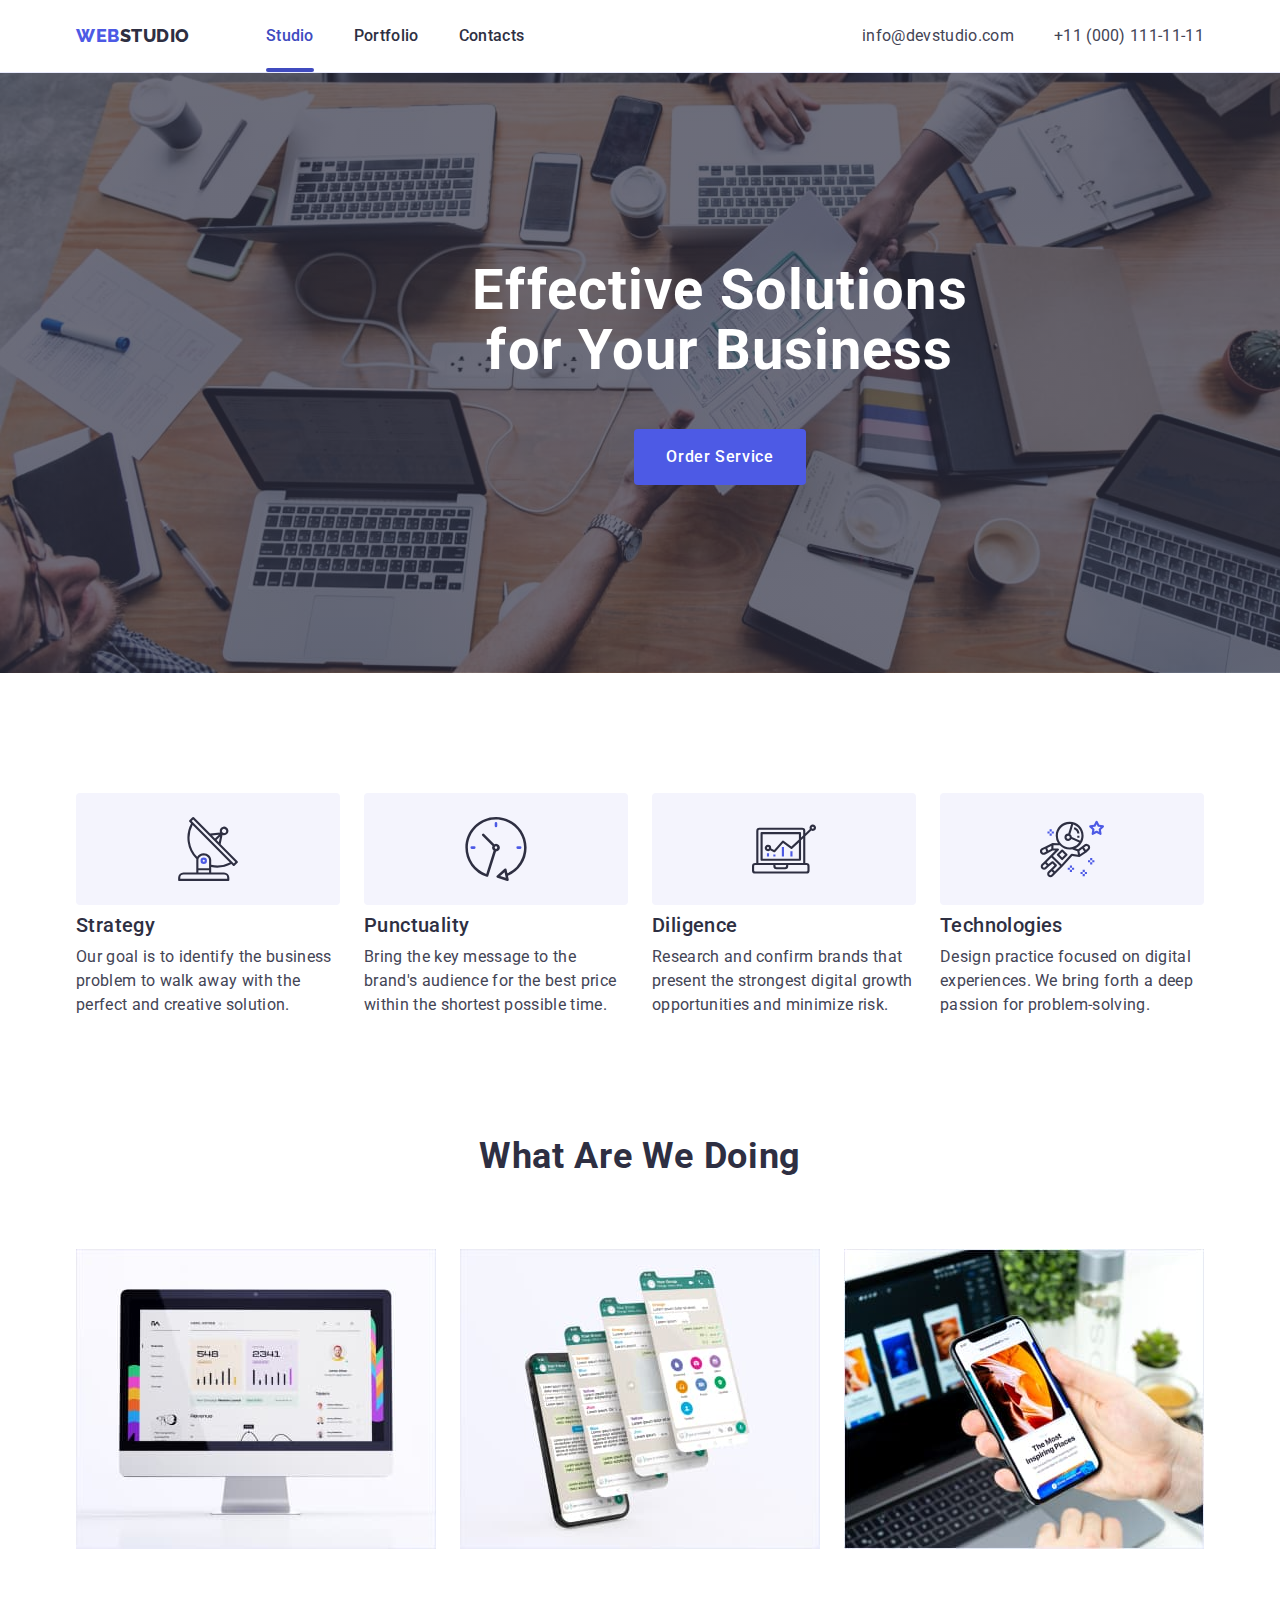
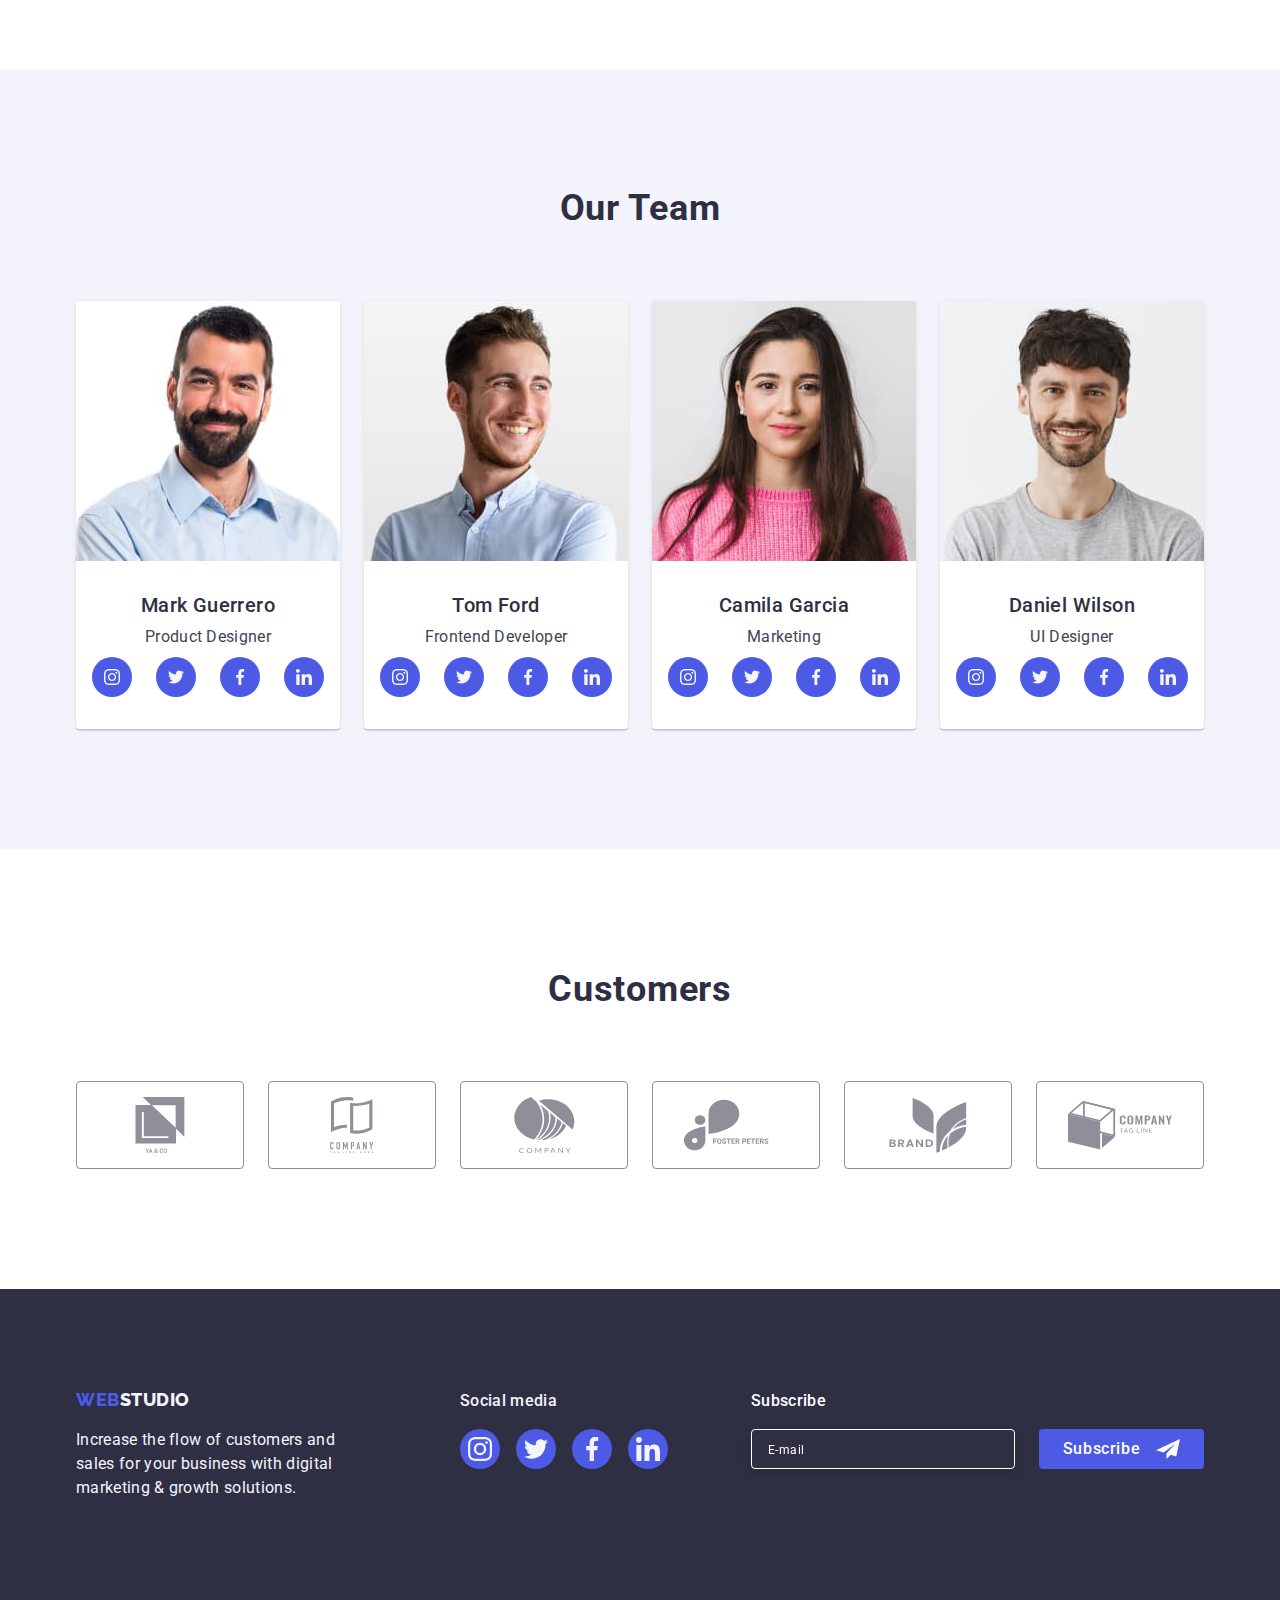
==== commit d3c74661: "update file" ====
--- a/index.html
+++ b/index.html
@@ -487,20 +487,18 @@
         <div class="footer-email-container">
           <p class="footer-input-title">Subscribe</p>
           <form class="footer-form">
-            <div class="footer-form-input-button">
-              <input
-                type="email"
-                name="user_email"
-                class="footer-modal-form-input"
-                placeholder="E-mail"
-              />
-              <button type="submit" class="footer-form-button">
-                Subscribe
-                <svg class="footer-plane-icon" width="24" height="24">
-                  <use href="./images/for_sprite/sprite.svg#icon-plane"></use>
-                </svg>
-              </button>
-            </div>
+            <input
+              type="email"
+              name="user_email"
+              class="footer-modal-form-input"
+              placeholder="E-mail"
+            />
+            <button type="submit" class="footer-form-button">
+              Subscribe
+              <svg class="footer-plane-icon" width="24" height="24">
+                <use href="./images/for_sprite/sprite.svg#icon-plane"></use>
+              </svg>
+            </button>
           </form>
         </div>
       </div>
@@ -563,7 +561,7 @@
               </svg>
             </span>
           </label>
-          <label class="modal-form-field">
+          <label class="modal-comment">
             <span class="modal-form-input-desc">Comment</span>
             <textarea
               name="user_message"
--- a/css/styles.css
+++ b/css/styles.css
@@ -239,7 +239,7 @@
 }
 
 .footer-email-container {
-  margin-left: 80px;
+  margin-left: auto;
 }
 .footer-input-title {
   margin-bottom: 16px;
@@ -250,6 +250,7 @@
   color: var(--main-color-background-light);
 }
 .footer-form {
+  display: flex;
 }
 .footer-modal-form-input {
   width: 264px;
@@ -300,10 +301,6 @@
 .footer-plane-icon {
   fill: var(--main-color-background-light);
   margin-left: 16px;
-}
-
-.footer-form-input-button {
-  display: flex;
 }
 
 /*-------------------HERO-------------*/
@@ -708,14 +705,14 @@
 
 .modal {
   width: 408px;
-  height: 576px;
+
   background-color: var(--modal-window-background);
   position: absolute;
   top: 50%;
   left: 50%;
   transform: translate(-50%, -50%) scale(1);
-  padding-left: 24px;
-  padding-right: 24px;
+  padding: 72px 24px 24px;
+  transition: none transform;
 }
 
 .modal-close-btn {
@@ -753,7 +750,6 @@
   flex-direction: column;
 }
 .modal-text {
-  margin-top: 72px;
   margin-bottom: 16px;
   font-weight: 500;
   font-size: 16px;
@@ -764,6 +760,10 @@
 }
 .modal-form-field {
   margin-bottom: 8px;
+}
+
+.modal-comment {
+  margin-bottom: 16px;
 }
 .modal-form-input-desc {
   display: block;
